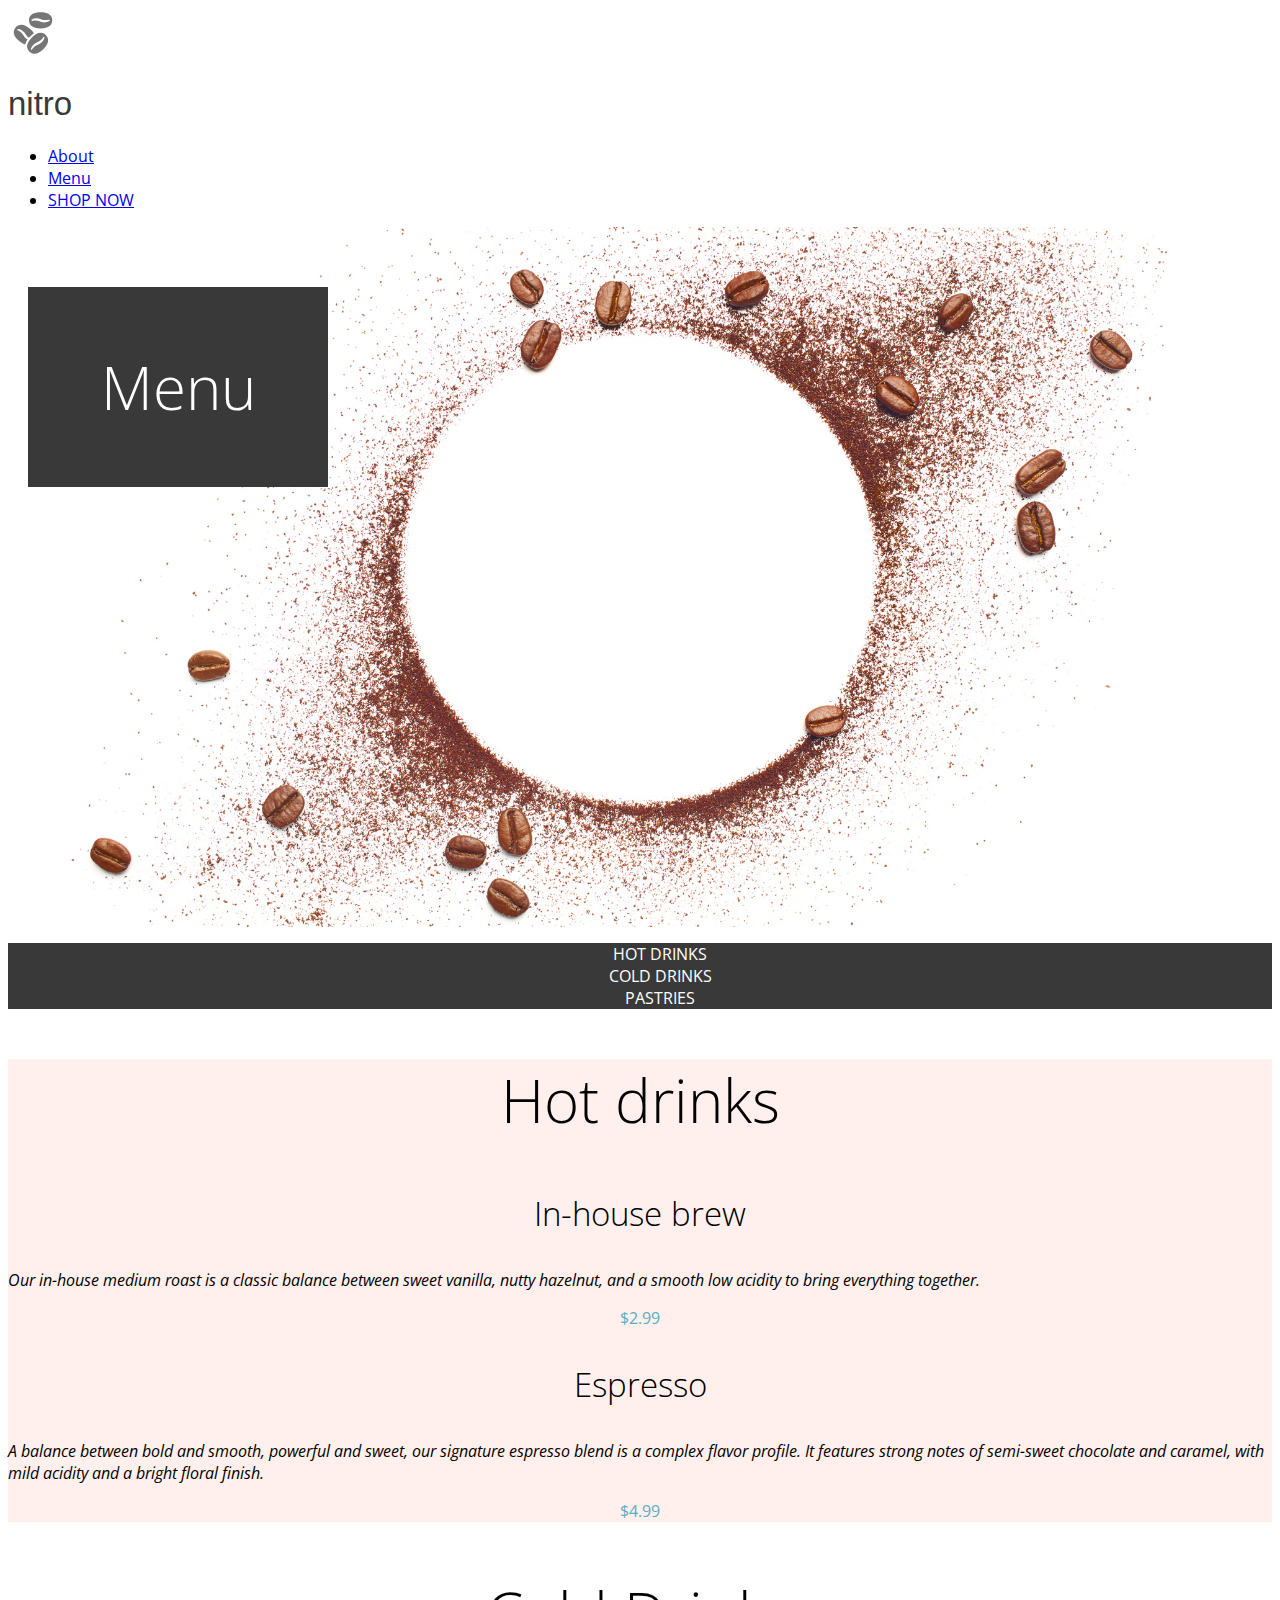
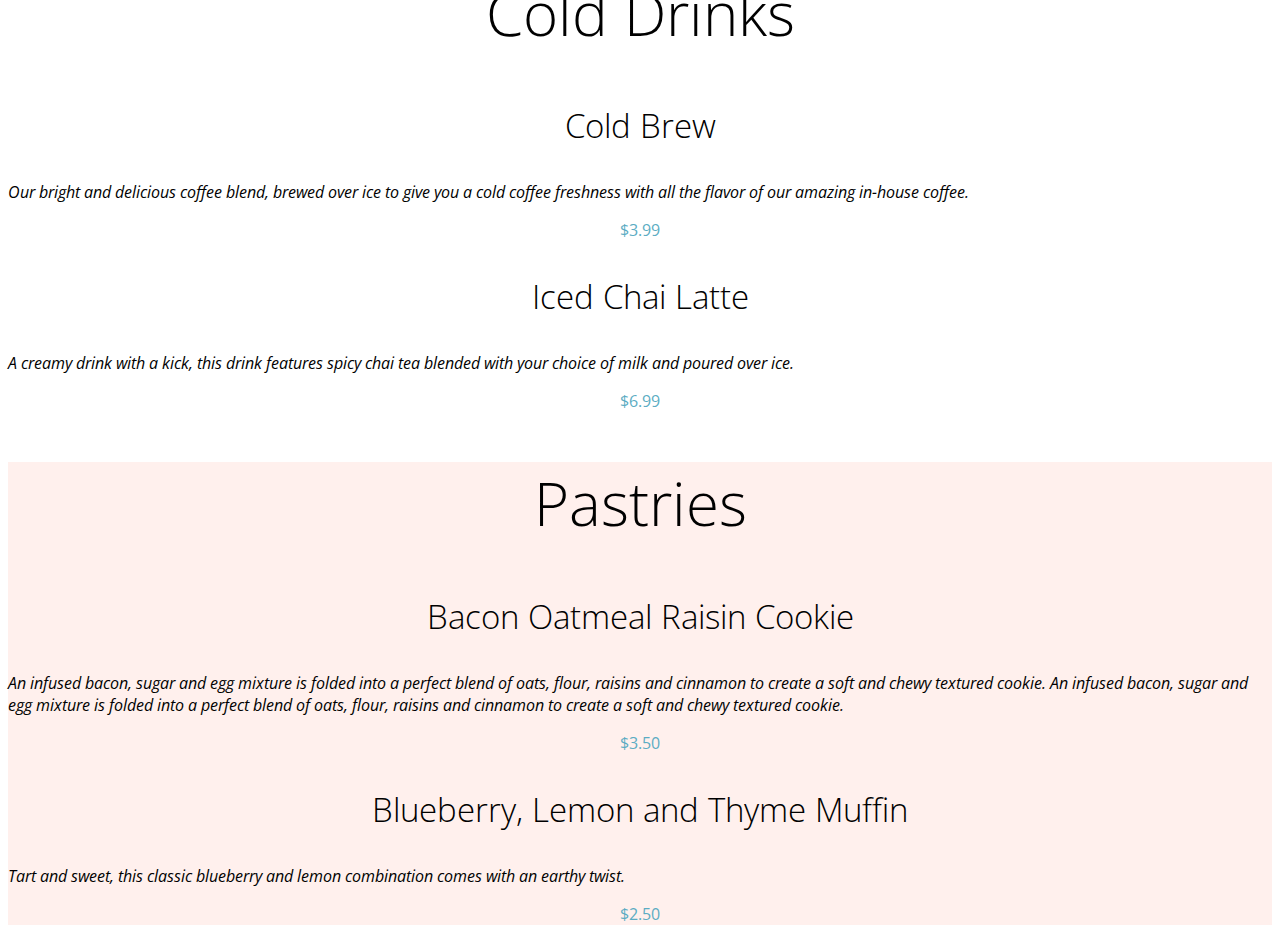
==== pages/menu.html @ ab0d6933 "styling added" ====
<!DOCTYPE html>
<html lang="en">
  <head>
    <meta charset="UTF-8" />
    <meta name="viewport" content="width=device-width, initial-scale=1.0" />
    <link
      href="https://fonts.googleapis.com/css2?family=Open+Sans:ital,wght@0,300;0,400;0,600;0,700;1,400&display=swap"
      rel="stylesheet"
    />
    <link rel="stylesheet" href="/css/menu.css" />
    <link rel="stylesheet" href="/css/global.css" />
    <title>Coffee Shop - Menu</title>
  </head>

  <body>
    <header>
      <img src="../assets/coffee-beans-logo-and-footer.svg" alt="coffee-beans-logo" />
      <h1 id="nitro" href="nitro">nitro</h1>
      <ul>
        <li><a href="#about">About</a></li>
        <li><a id="menu" href="#menu">Menu</a></li>
        <li><a href="#Shop-Now">SHOP NOW</a></li>
      </ul>
      <div class="background-container">
        <h1 id="heading-menu">Menu</h1>
      </div>
      <nav>
        <ul>
          <li><a href="#hot-Drinks">HOT DRINKS</a></li>
          <li><a href="#cold-Drinks">COLD DRINKS</a></li>
          <li><a href="#pastries">PASTRIES</a></li>
        </ul>
      </nav>
    </header>
    <main>
      <article class="hot-Drinks">
        <h2>Hot drinks</h2>
        <h3>In-house brew</h3>
        <p>
          Our in-house medium roast is a classic balance between sweet vanilla, nutty hazelnut, and
          a smooth low acidity to bring everything together.
        </p>
        <p id="price__inHouseBrew">$2.99</p>
        <h3>Espresso</h3>
        <p>
          A balance between bold and smooth, powerful and sweet, our signature espresso blend is a
          complex flavor profile. It features strong notes of semi-sweet chocolate and caramel, with
          mild acidity and a bright floral finish.
        </p>
        <p id="price__espresso">$4.99</p>
      </article>
      <article class="cold-Drinks">
        <h2>Cold Drinks</h2>
        <h3>Cold Brew</h3>
        <p>
          Our bright and delicious coffee blend, brewed over ice to give you a cold coffee freshness
          with all the flavor of our amazing in-house coffee.
        </p>
        <p id="price__coldBrew">$3.99</p>
        <h3>Iced Chai Latte</h3>
        <p>
          A creamy drink with a kick, this drink features spicy chai tea blended with your choice of
          milk and poured over ice.
        </p>
        <p id="price__icedChaiLatte">$6.99</p>
      </article>
      <article class="Pastries">
        <h2>Pastries</h2>
        <h3>Bacon Oatmeal Raisin Cookie</h3>
        <p>
          An infused bacon, sugar and egg mixture is folded into a perfect blend of oats, flour,
          raisins and cinnamon to create a soft and chewy textured cookie. An infused bacon, sugar
          and egg mixture is folded into a perfect blend of oats, flour, raisins and cinnamon to
          create a soft and chewy textured cookie.
        </p>
        <p id="price__Bacon">$3.50</p>
        <h3>Blueberry, Lemon and Thyme Muffin</h3>
        <p>
          Tart and sweet, this classic blueberry and lemon combination comes with an earthy twist.
        </p>
        <p id="price__Blueberry">$2.50</p>
      </article>
    </main>
  </body>
</html>
---- css/menu.css ----
#nitro {
  color: #393939;
  font-family: 'Open Sans Light', sans-serif;
  font-weight: 300;
  font-size: 33px;
}
#heading-menu {
  font-size: 60px;
  font-weight: 300;
  color: #fff;
  background-color: #393939;
  width: 300px;
  height: 200px;
  text-align: center;
  position: absolute;
  top: 20px; /* Adjust this value to move the menu text higher */
  left: 20px;
  display: flex;
  align-items: center;
  justify-content: center;
  z-index: 2;
}

.background-container {
  width: 100%;
  height: 700px;
  background-image: url('../assets/coffee-circle.jpg');
  background-position: center;
  background-size: cover;
  position: relative;
}

nav {
  background-color: #393939;
}
nav ul {
  list-style-type: none; /* Remove default bullet points */
}

nav > ul > li > a {
  color: white;
  list-style-type: none;
  text-decoration: none;
  text-align: center;
}

nav > ul > li {
  text-align: center;
}
.hot-Drinks {
  background-color: #fff0ed;
}
.hot-Drinks > h2 {
  font-size: 60px;
  text-align: center;
  font-weight: 300;
}

.hot-Drinks > h3 {
  text-align: center;
  font-size: 33px;
  font-weight: 300;
}
.hot-Drinks > p {
  font-style: italic;
  justify-content: flex-start;
}
.hot-Drinks #price__inHouseBrew,
#price__espresso {
  color: #5bacc3;
  text-align: center;
  font-style: normal;
}
.cold-Drinks {
  background-color: #fff;
}
.cold-Drinks > h2 {
  font-size: 60px;
  text-align: center;
  font-weight: 300;
}
.cold-Drinks > h3 {
  text-align: center;
  font-size: 33px;
  font-weight: 300;
}
.cold-Drinks > p {
  font-style: italic;
  justify-content: flex-start;
}
.cold-Drinks #price__coldBrew,
#price__icedChaiLatte {
  color: #5bacc3;
  text-align: center;
  font-style: normal;
}
.Pastries {
  background-color: #fff0ed;
}
.Pastries > h2 {
  font-size: 60px;
  text-align: center;
  font-weight: 300;
}
.Pastries > h3 {
  text-align: center;
  font-size: 33px;
  font-weight: 300;
}
.Pastries > p {
  font-style: italic;
  justify-content: flex-start;
}
.Pastries #price__Bacon,
#price__Blueberry {
  color: #5bacc3;
  text-align: center;
  font-style: normal;
}
---- css/global.css ----
body {
  font-family: 'Open Sans';
  font-weight: 400;
}
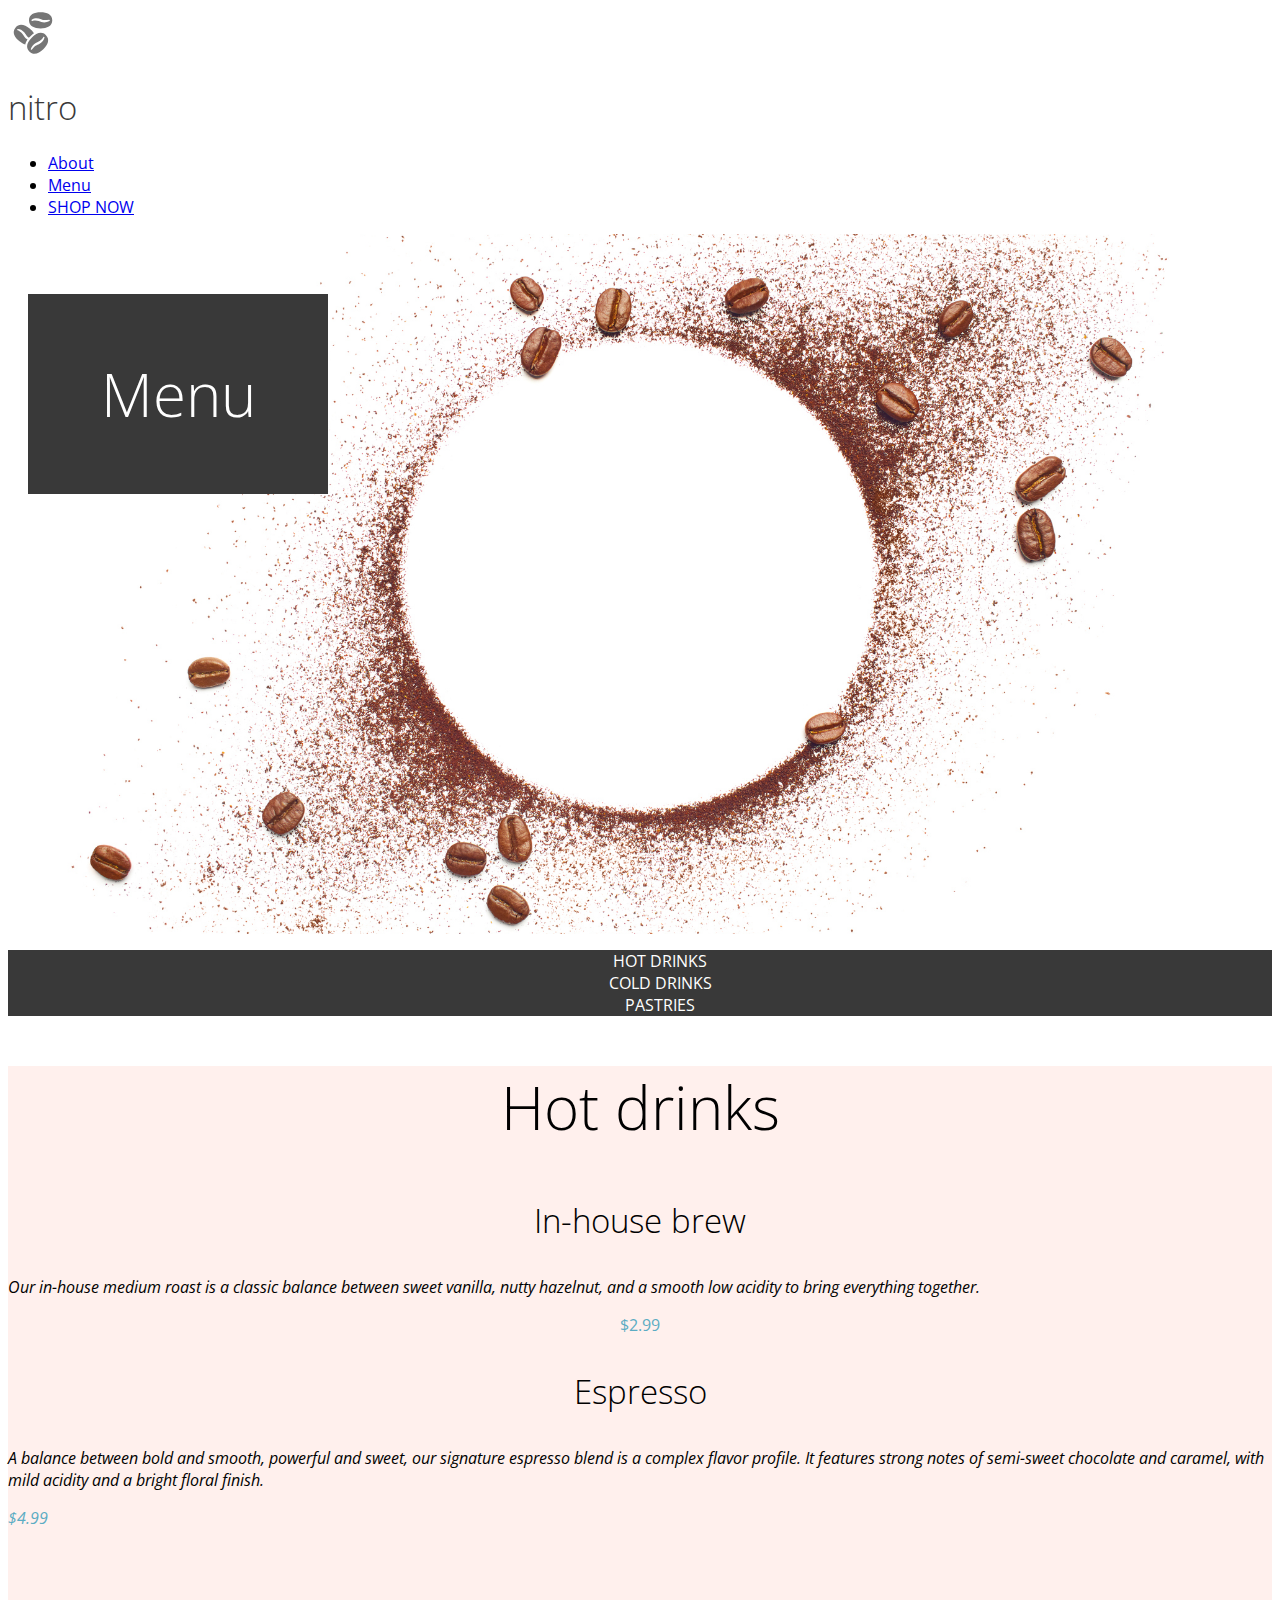
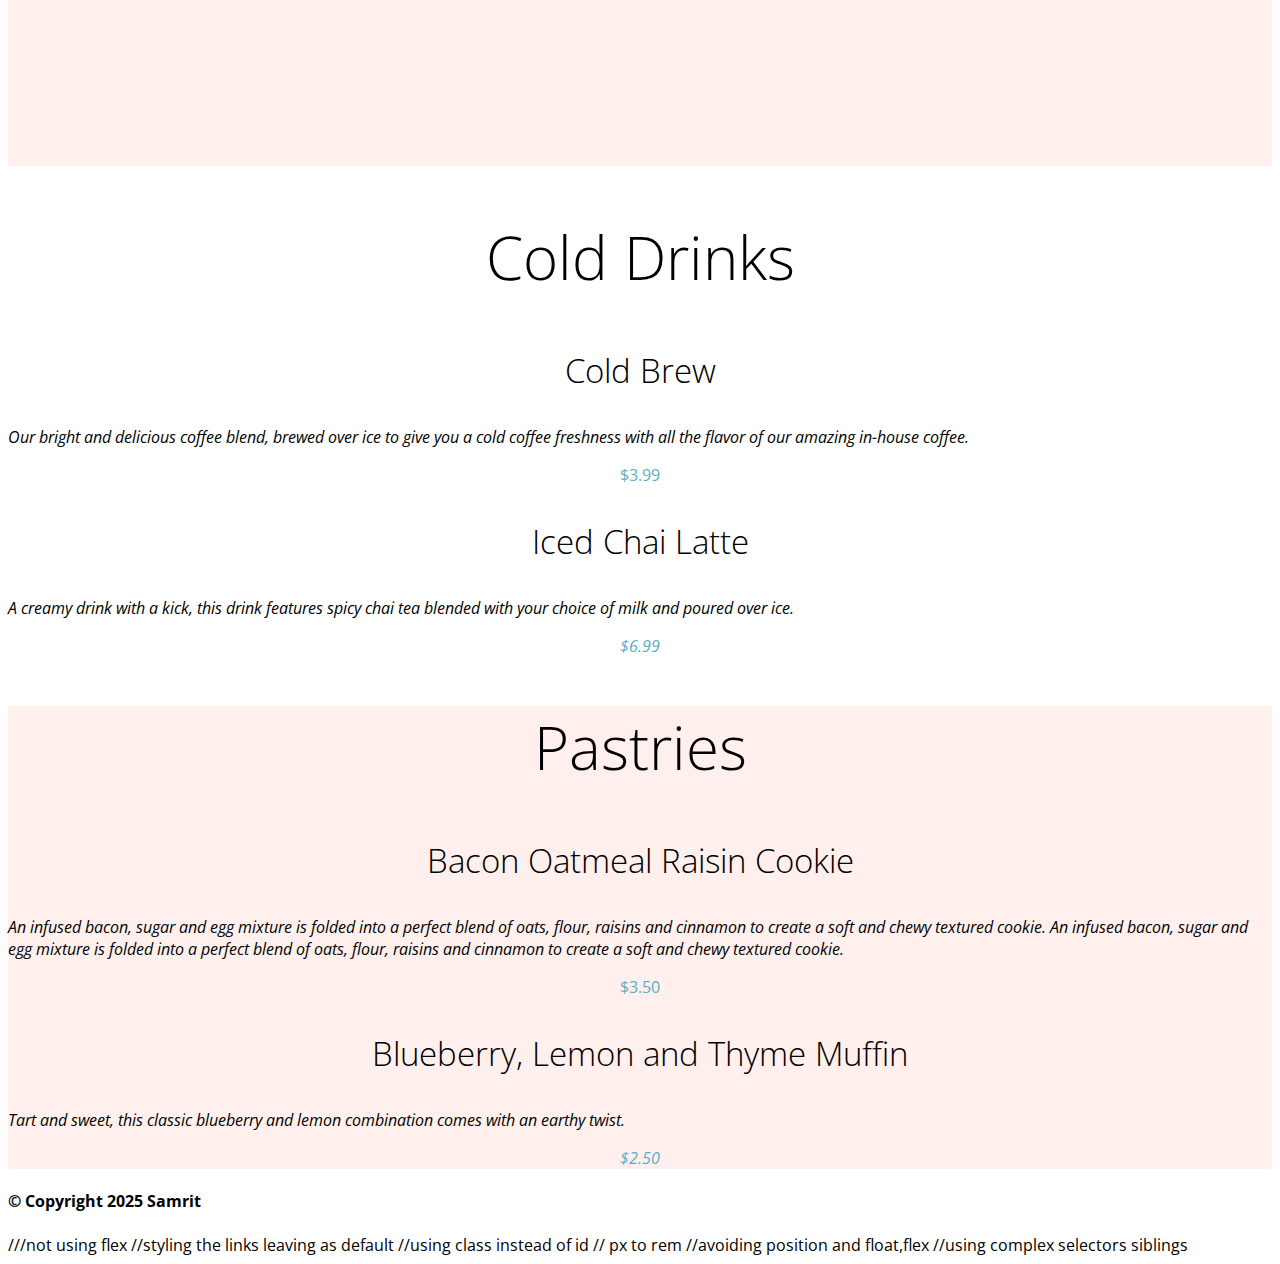
==== commit 51fc82b2: "removed id to class" ====
--- a/pages/menu.html
+++ b/pages/menu.html
@@ -15,14 +15,14 @@
   <body>
     <header>
       <img src="../assets/coffee-beans-logo-and-footer.svg" alt="coffee-beans-logo" />
-      <h1 id="nitro" href="nitro">nitro</h1>
+      <h1 class="nitro" href="nitro">nitro</h1>
       <ul>
         <li><a href="#about">About</a></li>
-        <li><a id="menu" href="#menu">Menu</a></li>
+        <li><a class="menu" href="#menu">Menu</a></li>
         <li><a href="#Shop-Now">SHOP NOW</a></li>
       </ul>
       <div class="background-container">
-        <h1 id="heading-menu">Menu</h1>
+        <h1 class="heading-menu">Menu</h1>
       </div>
       <nav>
         <ul>
@@ -33,38 +33,38 @@
       </nav>
     </header>
     <main>
-      <article class="hot-Drinks">
+      <section class="hot-Drinks">
         <h2>Hot drinks</h2>
         <h3>In-house brew</h3>
         <p>
           Our in-house medium roast is a classic balance between sweet vanilla, nutty hazelnut, and
           a smooth low acidity to bring everything together.
         </p>
-        <p id="price__inHouseBrew">$2.99</p>
+        <p class="price__inHouseBrew">$2.99</p>
         <h3>Espresso</h3>
         <p>
           A balance between bold and smooth, powerful and sweet, our signature espresso blend is a
           complex flavor profile. It features strong notes of semi-sweet chocolate and caramel, with
           mild acidity and a bright floral finish.
         </p>
-        <p id="price__espresso">$4.99</p>
-      </article>
-      <article class="cold-Drinks">
+        <p class="price__espresso">$4.99</p>
+      </section>
+      <section class="cold-Drinks">
         <h2>Cold Drinks</h2>
         <h3>Cold Brew</h3>
         <p>
           Our bright and delicious coffee blend, brewed over ice to give you a cold coffee freshness
           with all the flavor of our amazing in-house coffee.
         </p>
-        <p id="price__coldBrew">$3.99</p>
+        <p class="price__coldBrew">$3.99</p>
         <h3>Iced Chai Latte</h3>
         <p>
           A creamy drink with a kick, this drink features spicy chai tea blended with your choice of
           milk and poured over ice.
         </p>
-        <p id="price__icedChaiLatte">$6.99</p>
-      </article>
-      <article class="Pastries">
+        <p class="price__icedChaiLatte">$6.99</p>
+      </section>
+      <section class="Pastries">
         <h2>Pastries</h2>
         <h3>Bacon Oatmeal Raisin Cookie</h3>
         <p>
@@ -73,13 +73,18 @@
           and egg mixture is folded into a perfect blend of oats, flour, raisins and cinnamon to
           create a soft and chewy textured cookie.
         </p>
-        <p id="price__Bacon">$3.50</p>
+        <p class="price__Bacon">$3.50</p>
         <h3>Blueberry, Lemon and Thyme Muffin</h3>
         <p>
           Tart and sweet, this classic blueberry and lemon combination comes with an earthy twist.
         </p>
-        <p id="price__Blueberry">$2.50</p>
-      </article>
+        <p class="price__Blueberry">$2.50</p>
+      </section>
     </main>
+    <footer>
+      <h4>&copy; Copyright 2025 Samrit</h4>
+    </footer>
   </body>
 </html>
+///not using flex //styling the links leaving as default //using class instead of id // px to rem
+//avoiding position and float,flex //using complex selectors siblings
--- a/css/menu.css
+++ b/css/menu.css
@@ -1,10 +1,9 @@
-#nitro {
+.nitro {
   color: #393939;
-  font-family: 'Open Sans Light', sans-serif;
   font-weight: 300;
   font-size: 33px;
 }
-#heading-menu {
+.heading-menu {
   font-size: 60px;
   font-weight: 300;
   color: #fff;
@@ -13,7 +12,7 @@
   height: 200px;
   text-align: center;
   position: absolute;
-  top: 20px; /* Adjust this value to move the menu text higher */
+  top: 20px;
   left: 20px;
   display: flex;
   align-items: center;
@@ -34,7 +33,7 @@
   background-color: #393939;
 }
 nav ul {
-  list-style-type: none; /* Remove default bullet points */
+  list-style-type: none;
 }
 
 nav > ul > li > a {
@@ -49,6 +48,8 @@
 }
 .hot-Drinks {
   background-color: #fff0ed;
+  width: 100%;
+  height: 700px;
 }
 .hot-Drinks > h2 {
   font-size: 60px;
@@ -63,10 +64,10 @@
 }
 .hot-Drinks > p {
   font-style: italic;
-  justify-content: flex-start;
+  text-align: left;
 }
-.hot-Drinks #price__inHouseBrew,
-#price__espresso {
+.hot-Drinks .price__inHouseBrew,
+.price__espresso {
   color: #5bacc3;
   text-align: center;
   font-style: normal;
@@ -88,8 +89,8 @@
   font-style: italic;
   justify-content: flex-start;
 }
-.cold-Drinks #price__coldBrew,
-#price__icedChaiLatte {
+.cold-Drinks .price__coldBrew,
+.price__icedChaiLatte {
   color: #5bacc3;
   text-align: center;
   font-style: normal;
@@ -111,8 +112,8 @@
   font-style: italic;
   justify-content: flex-start;
 }
-.Pastries #price__Bacon,
-#price__Blueberry {
+.Pastries .price__Bacon,
+.price__Blueberry {
   color: #5bacc3;
   text-align: center;
   font-style: normal;
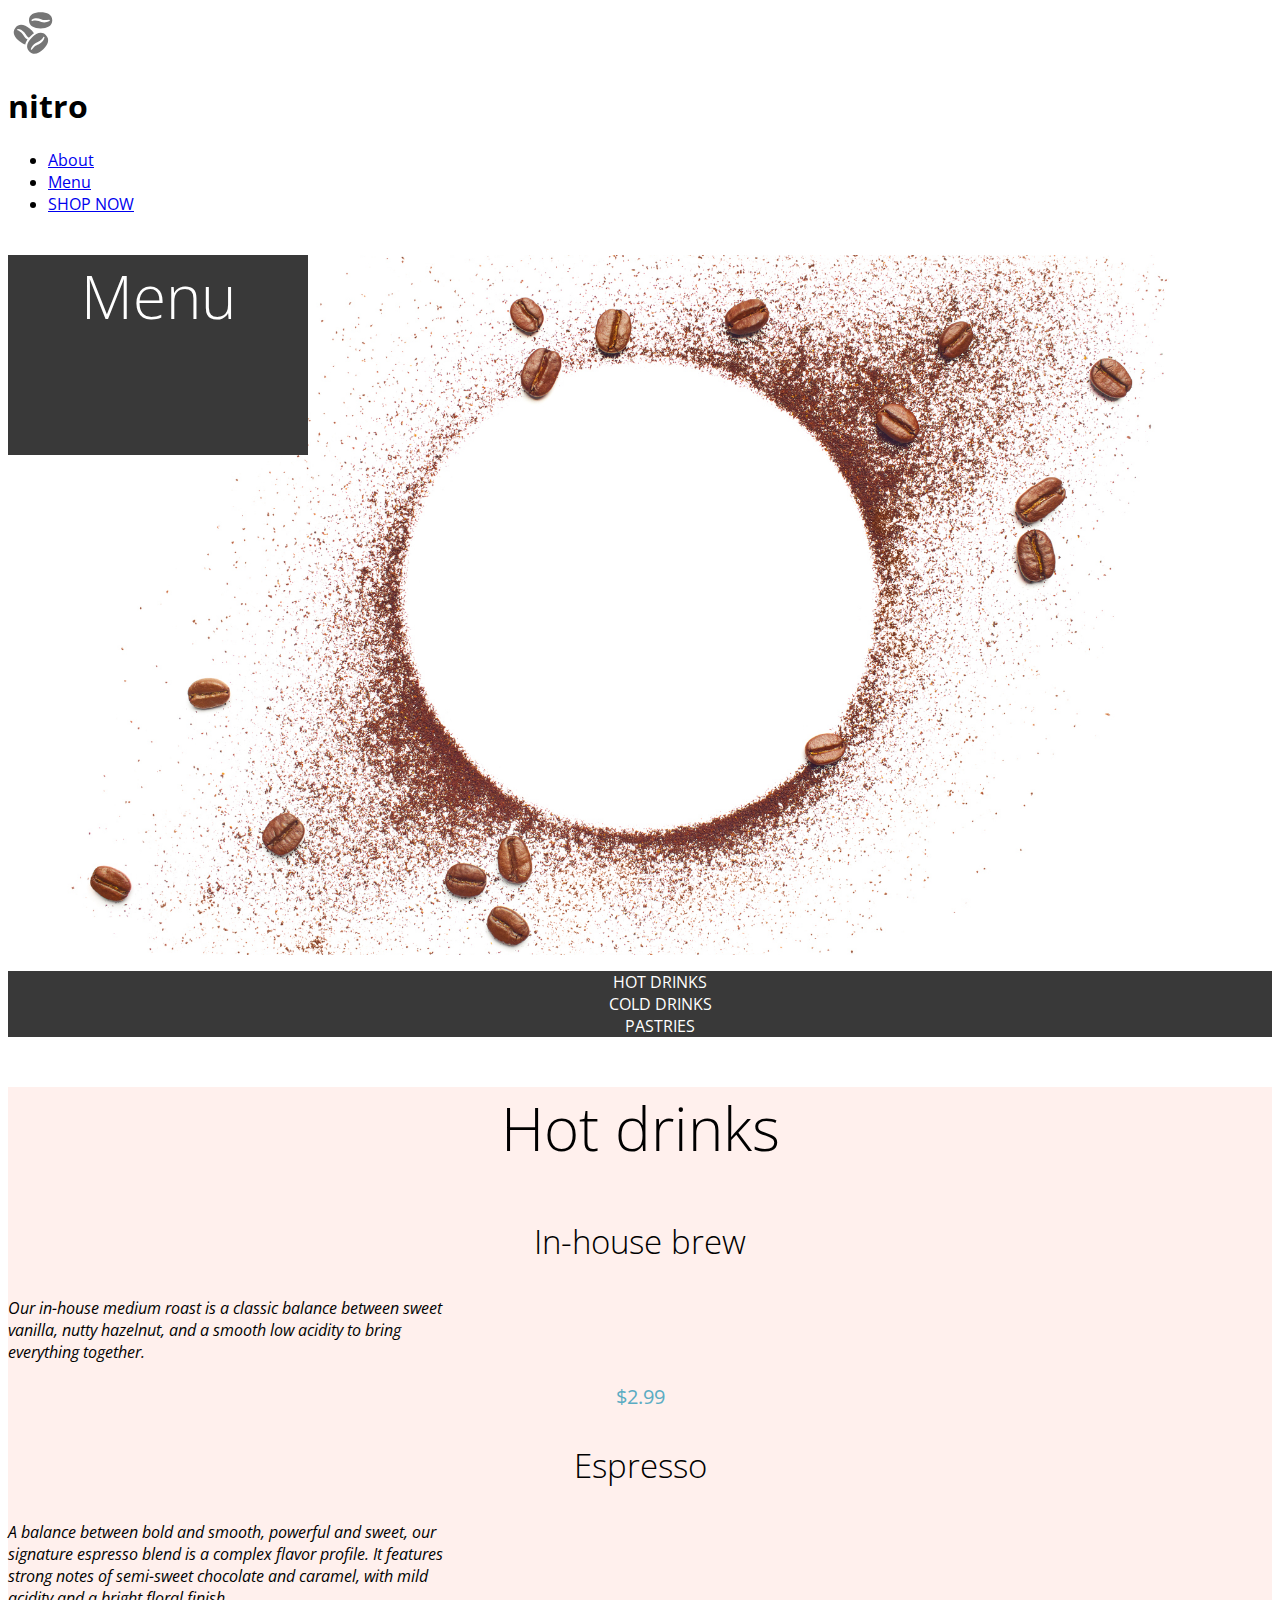
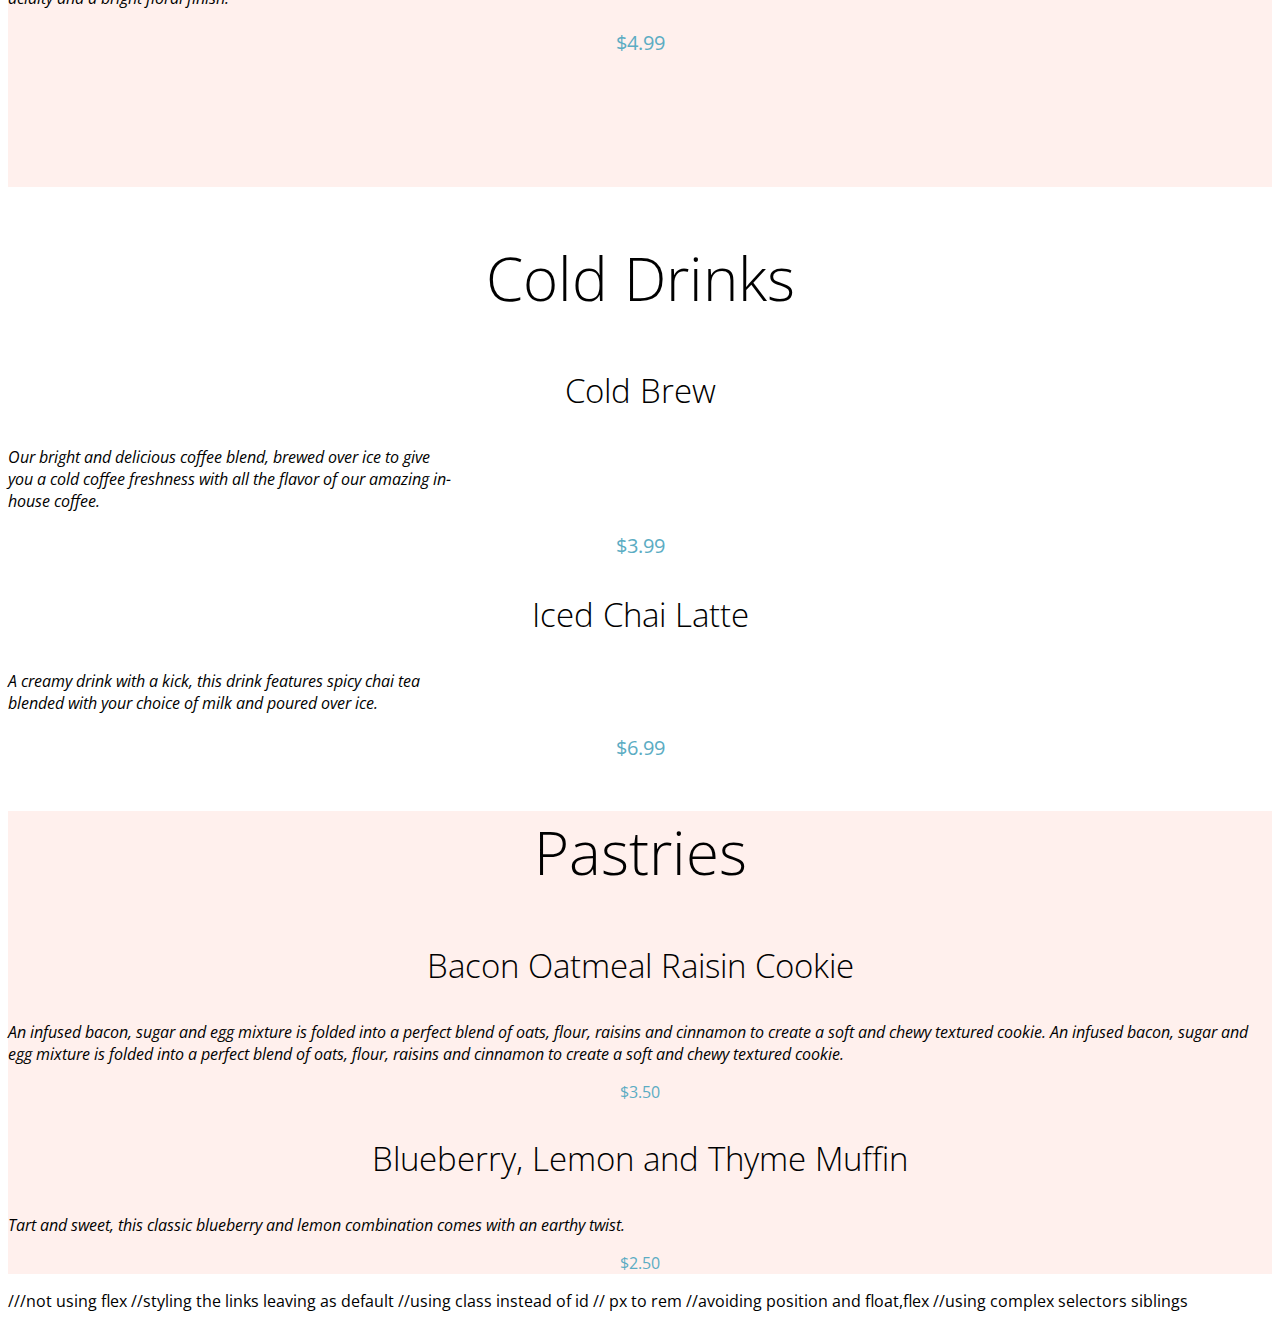
==== commit 9c43a355: "added bem and changed styling in links and converted id to class changex px to rem" ====
--- a/pages/menu.html
+++ b/pages/menu.html
@@ -13,16 +13,20 @@
   </head>
 
   <body>
-    <header>
-      <img src="../assets/coffee-beans-logo-and-footer.svg" alt="coffee-beans-logo" />
-      <h1 class="nitro" href="nitro">nitro</h1>
-      <ul>
+    <header class="header">
+      <img
+        class="header__logo"
+        src="../assets/coffee-beans-logo-and-footer.svg"
+        alt="coffee-beans-logo"
+      />
+      <h1 class="header__title" href="nitro">nitro</h1>
+      <ul class="header__nav">
         <li><a href="#about">About</a></li>
-        <li><a class="menu" href="#menu">Menu</a></li>
+        <li><a class="heading headoing__menu" href="#menu">Menu</a></li>
         <li><a href="#Shop-Now">SHOP NOW</a></li>
       </ul>
-      <div class="background-container">
-        <h1 class="heading-menu">Menu</h1>
+      <div class="background">
+        <h1 class="background__heading">Menu</h1>
       </div>
       <nav>
         <ul>
@@ -32,39 +36,39 @@
         </ul>
       </nav>
     </header>
-    <main>
-      <section class="hot-Drinks">
-        <h2>Hot drinks</h2>
-        <h3>In-house brew</h3>
-        <p>
+    <main class="menu">
+      <section class="menu menu--hot">
+        <h2 class="menu__heading">Hot drinks</h2>
+        <h3 class="menu__subheading">In-house brew</h3>
+        <p class="menu__description">
           Our in-house medium roast is a classic balance between sweet vanilla, nutty hazelnut, and
           a smooth low acidity to bring everything together.
         </p>
-        <p class="price__inHouseBrew">$2.99</p>
-        <h3>Espresso</h3>
-        <p>
+        <p class="menu__price menu__price--inhouse-brew">$2.99</p>
+        <h3 class="menu__subheading">Espresso</h3>
+        <p class="menu__description">
           A balance between bold and smooth, powerful and sweet, our signature espresso blend is a
           complex flavor profile. It features strong notes of semi-sweet chocolate and caramel, with
           mild acidity and a bright floral finish.
         </p>
-        <p class="price__espresso">$4.99</p>
+        <p class="menu__price menu__price--espresso">$4.99</p>
       </section>
-      <section class="cold-Drinks">
-        <h2>Cold Drinks</h2>
-        <h3>Cold Brew</h3>
-        <p>
+      <section class="menu menu--cold">
+        <h2 class="menu__heading">Cold Drinks</h2>
+        <h3 class="menu__subheading">Cold Brew</h3>
+        <p class="menu__description">
           Our bright and delicious coffee blend, brewed over ice to give you a cold coffee freshness
           with all the flavor of our amazing in-house coffee.
         </p>
-        <p class="price__coldBrew">$3.99</p>
-        <h3>Iced Chai Latte</h3>
-        <p>
+        <p class="menu__price menu__price--iced-coldbrew">$3.99</p>
+        <h3 class="menu__subheading">Iced Chai Latte</h3>
+        <p class="menu__description">
           A creamy drink with a kick, this drink features spicy chai tea blended with your choice of
           milk and poured over ice.
         </p>
-        <p class="price__icedChaiLatte">$6.99</p>
+        <p class="menu__price menu__price--icedchai-latte">$6.99</p>
       </section>
-      <section class="Pastries">
+      <article class="Pastries">
         <h2>Pastries</h2>
         <h3>Bacon Oatmeal Raisin Cookie</h3>
         <p>
@@ -73,17 +77,14 @@
           and egg mixture is folded into a perfect blend of oats, flour, raisins and cinnamon to
           create a soft and chewy textured cookie.
         </p>
-        <p class="price__Bacon">$3.50</p>
+        <p id="price__Bacon">$3.50</p>
         <h3>Blueberry, Lemon and Thyme Muffin</h3>
         <p>
           Tart and sweet, this classic blueberry and lemon combination comes with an earthy twist.
         </p>
-        <p class="price__Blueberry">$2.50</p>
-      </section>
+        <p id="price__Blueberry">$2.50</p>
+      </article>
     </main>
-    <footer>
-      <h4>&copy; Copyright 2025 Samrit</h4>
-    </footer>
   </body>
 </html>
 ///not using flex //styling the links leaving as default //using class instead of id // px to rem
--- a/css/menu.css
+++ b/css/menu.css
@@ -1,9 +1,9 @@
-.nitro {
+.heading__nitro {
   color: #393939;
   font-weight: 300;
-  font-size: 33px;
+  font-size: 2.07rem;
 }
-.heading-menu {
+.background__heading {
   font-size: 60px;
   font-weight: 300;
   color: #fff;
@@ -11,22 +11,17 @@
   width: 300px;
   height: 200px;
   text-align: center;
-  position: absolute;
   top: 20px;
   left: 20px;
-  display: flex;
-  align-items: center;
-  justify-content: center;
-  z-index: 2;
 }
 
-.background-container {
+.background {
   width: 100%;
   height: 700px;
   background-image: url('../assets/coffee-circle.jpg');
   background-position: center;
   background-size: cover;
-  position: relative;
+  display: block;
 }
 
 nav {
@@ -46,55 +41,38 @@
 nav > ul > li {
   text-align: center;
 }
-.hot-Drinks {
+.menu--hot {
   background-color: #fff0ed;
   width: 100%;
   height: 700px;
 }
-.hot-Drinks > h2 {
+.menu__heading {
   font-size: 60px;
   text-align: center;
   font-weight: 300;
 }
 
-.hot-Drinks > h3 {
+.menu__subheading {
   text-align: center;
   font-size: 33px;
   font-weight: 300;
 }
-.hot-Drinks > p {
+.menu__description {
   font-style: italic;
   text-align: left;
+  width: 12.5rem;
+  display: block;
+  width: 450px;
 }
-.hot-Drinks .price__inHouseBrew,
-.price__espresso {
+.menu__price {
   color: #5bacc3;
   text-align: center;
-  font-style: normal;
+  font-size: 1.25rem;
 }
-.cold-Drinks {
+.menu--cold {
   background-color: #fff;
 }
-.cold-Drinks > h2 {
-  font-size: 60px;
-  text-align: center;
-  font-weight: 300;
-}
-.cold-Drinks > h3 {
-  text-align: center;
-  font-size: 33px;
-  font-weight: 300;
-}
-.cold-Drinks > p {
-  font-style: italic;
-  justify-content: flex-start;
-}
-.cold-Drinks .price__coldBrew,
-.price__icedChaiLatte {
-  color: #5bacc3;
-  text-align: center;
-  font-style: normal;
-}
+
 .Pastries {
   background-color: #fff0ed;
 }
@@ -112,8 +90,8 @@
   font-style: italic;
   justify-content: flex-start;
 }
-.Pastries .price__Bacon,
-.price__Blueberry {
+.Pastries #price__Bacon,
+#price__Blueberry {
   color: #5bacc3;
   text-align: center;
   font-style: normal;
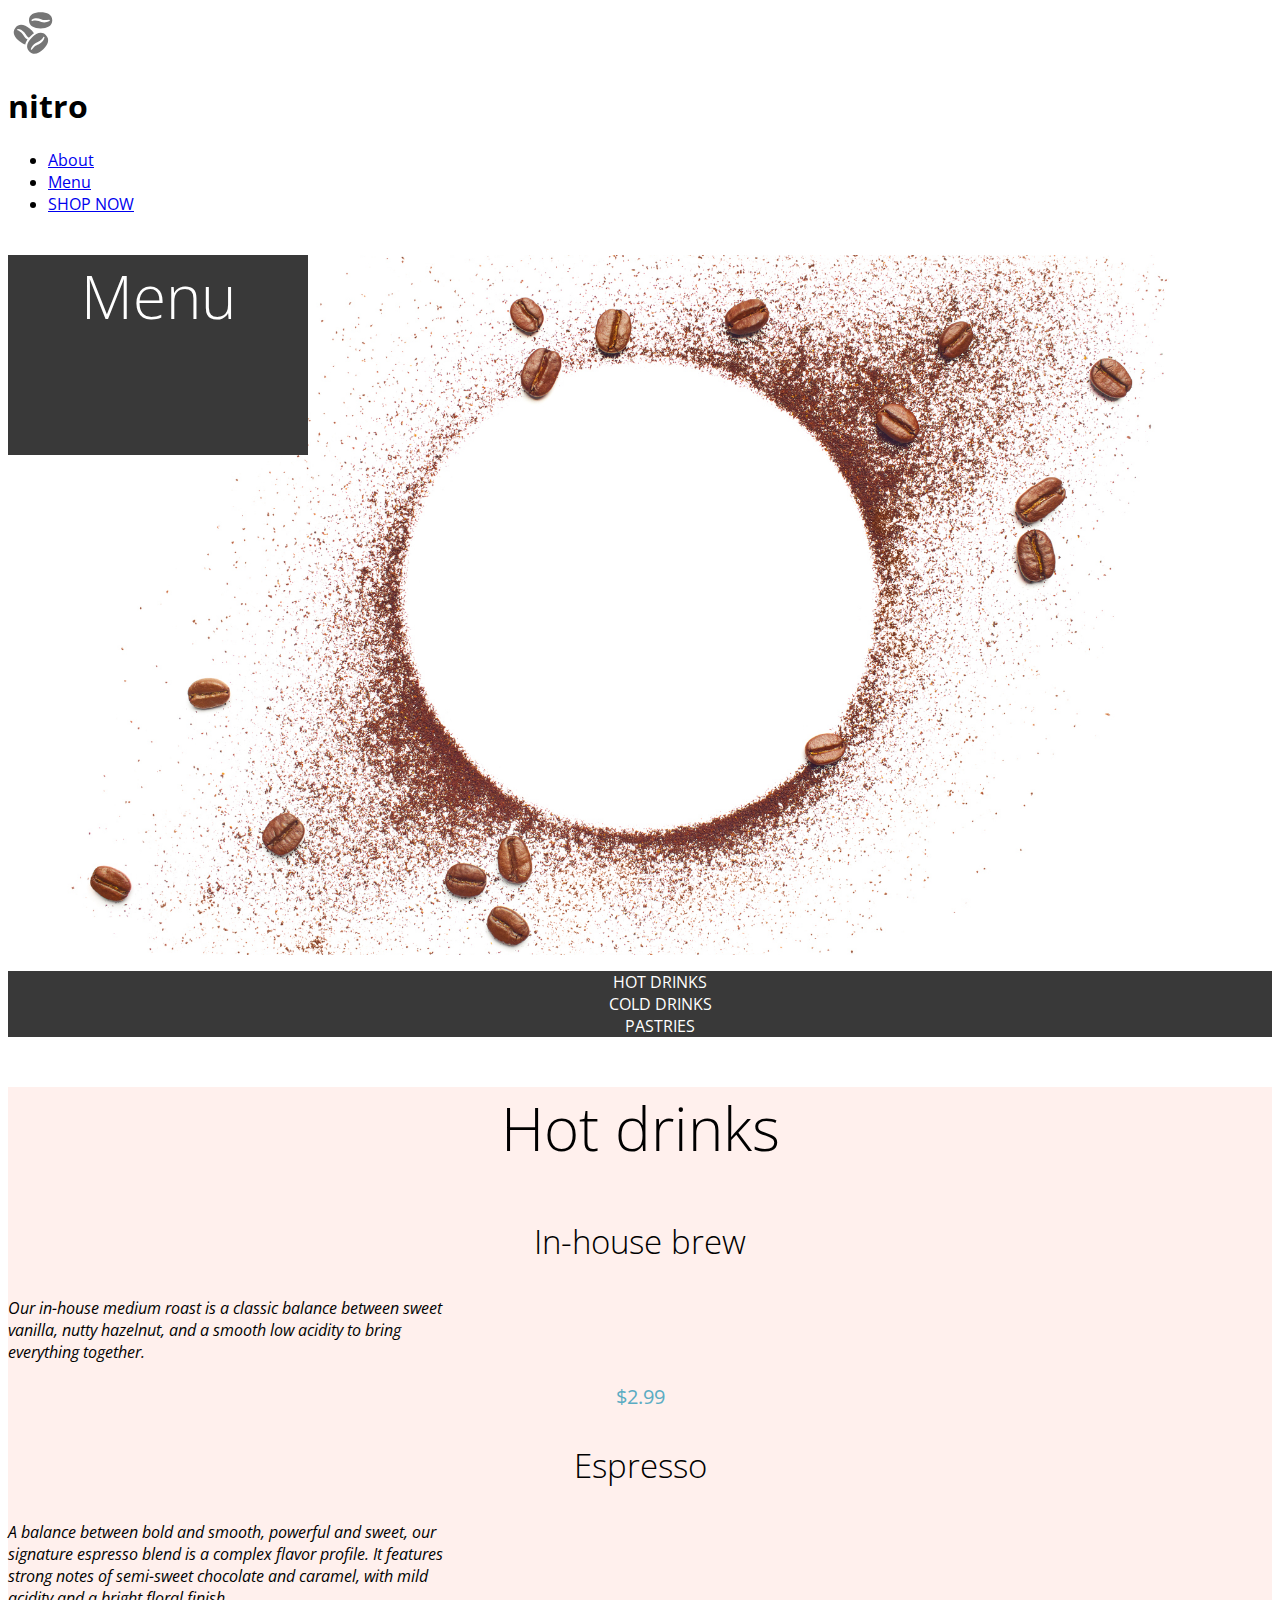
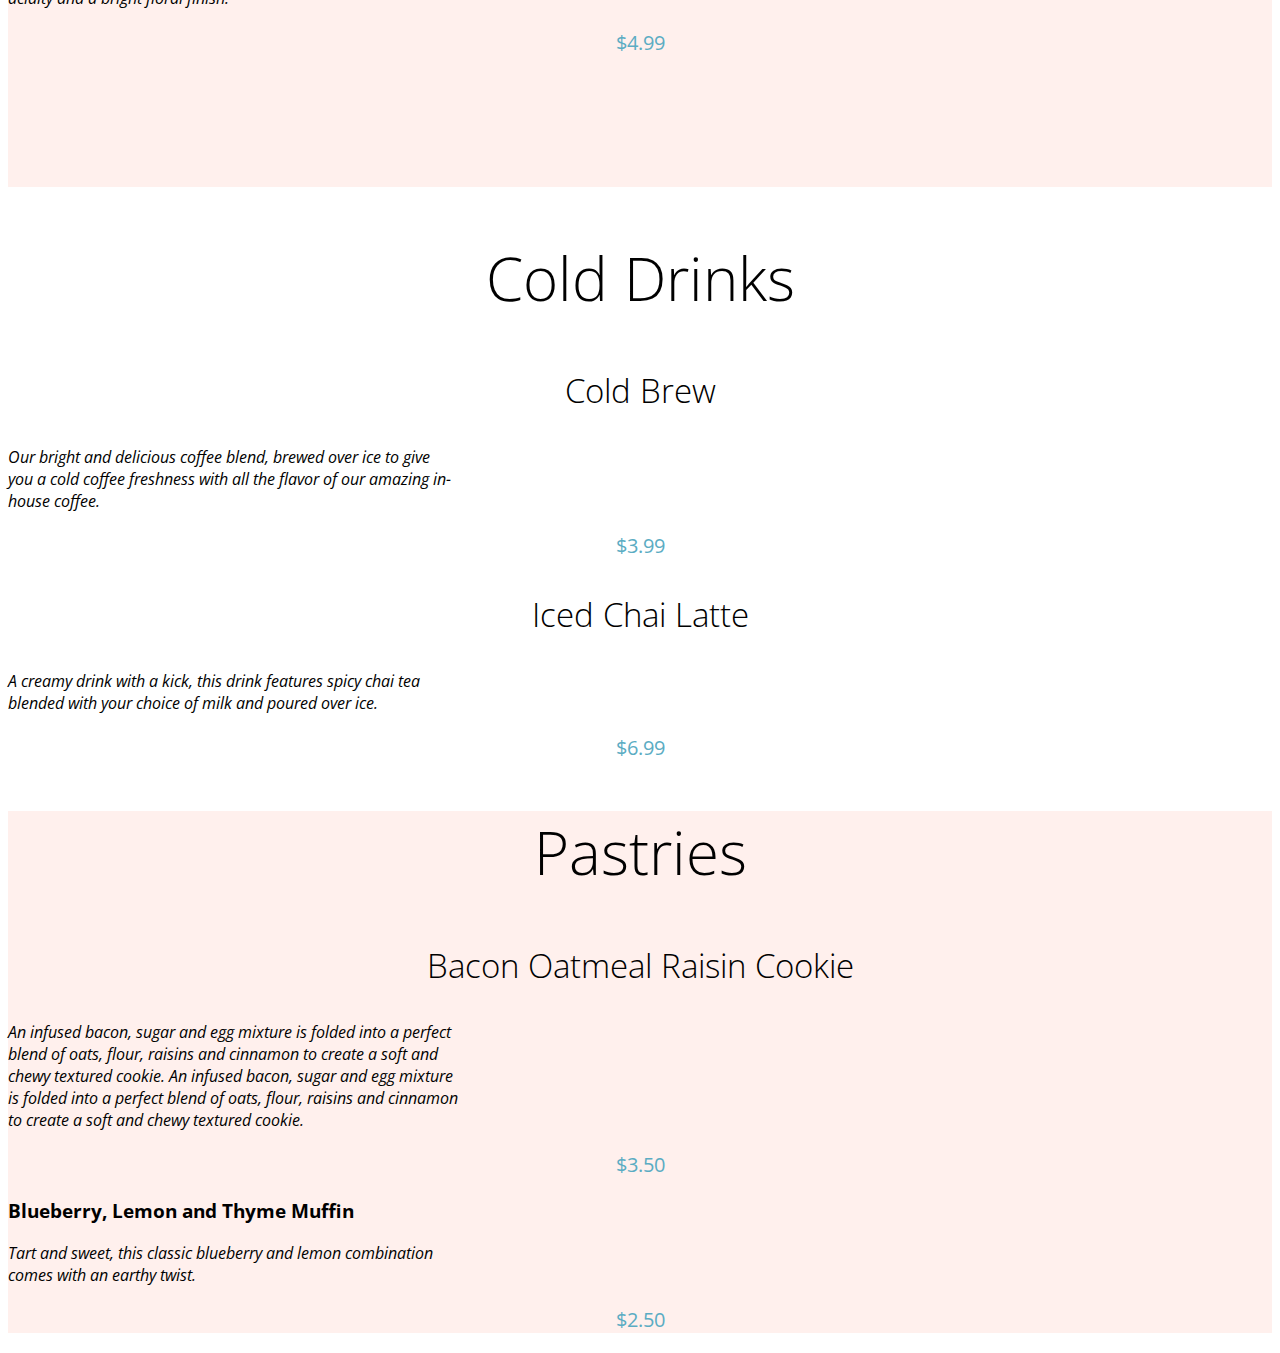
==== commit d8690c51: "added final changes" ====
--- a/pages/menu.html
+++ b/pages/menu.html
@@ -68,24 +68,23 @@
         </p>
         <p class="menu__price menu__price--icedchai-latte">$6.99</p>
       </section>
-      <article class="Pastries">
-        <h2>Pastries</h2>
-        <h3>Bacon Oatmeal Raisin Cookie</h3>
-        <p>
+      <section class="menu menu--pastries">
+        <h2 class="menu__heading">Pastries</h2>
+        <h3 class="menu__subheading">Bacon Oatmeal Raisin Cookie</h3>
+        <p class="menu__description">
           An infused bacon, sugar and egg mixture is folded into a perfect blend of oats, flour,
           raisins and cinnamon to create a soft and chewy textured cookie. An infused bacon, sugar
           and egg mixture is folded into a perfect blend of oats, flour, raisins and cinnamon to
           create a soft and chewy textured cookie.
         </p>
-        <p id="price__Bacon">$3.50</p>
+        <p class="menu__price menu__price--pastries">$3.50</p>
         <h3>Blueberry, Lemon and Thyme Muffin</h3>
-        <p>
+        <p class="menu__description">
           Tart and sweet, this classic blueberry and lemon combination comes with an earthy twist.
         </p>
-        <p id="price__Blueberry">$2.50</p>
-      </article>
+        <p class="menu__price menu__price--blueberry">$2.50</p>
+      </section>
     </main>
   </body>
 </html>
-///not using flex //styling the links leaving as default //using class instead of id // px to rem
-//avoiding position and float,flex //using complex selectors siblings
+
--- a/css/menu.css
+++ b/css/menu.css
@@ -73,26 +73,6 @@
   background-color: #fff;
 }
 
-.Pastries {
+.menu--pastries {
   background-color: #fff0ed;
 }
-.Pastries > h2 {
-  font-size: 60px;
-  text-align: center;
-  font-weight: 300;
-}
-.Pastries > h3 {
-  text-align: center;
-  font-size: 33px;
-  font-weight: 300;
-}
-.Pastries > p {
-  font-style: italic;
-  justify-content: flex-start;
-}
-.Pastries #price__Bacon,
-#price__Blueberry {
-  color: #5bacc3;
-  text-align: center;
-  font-style: normal;
-}
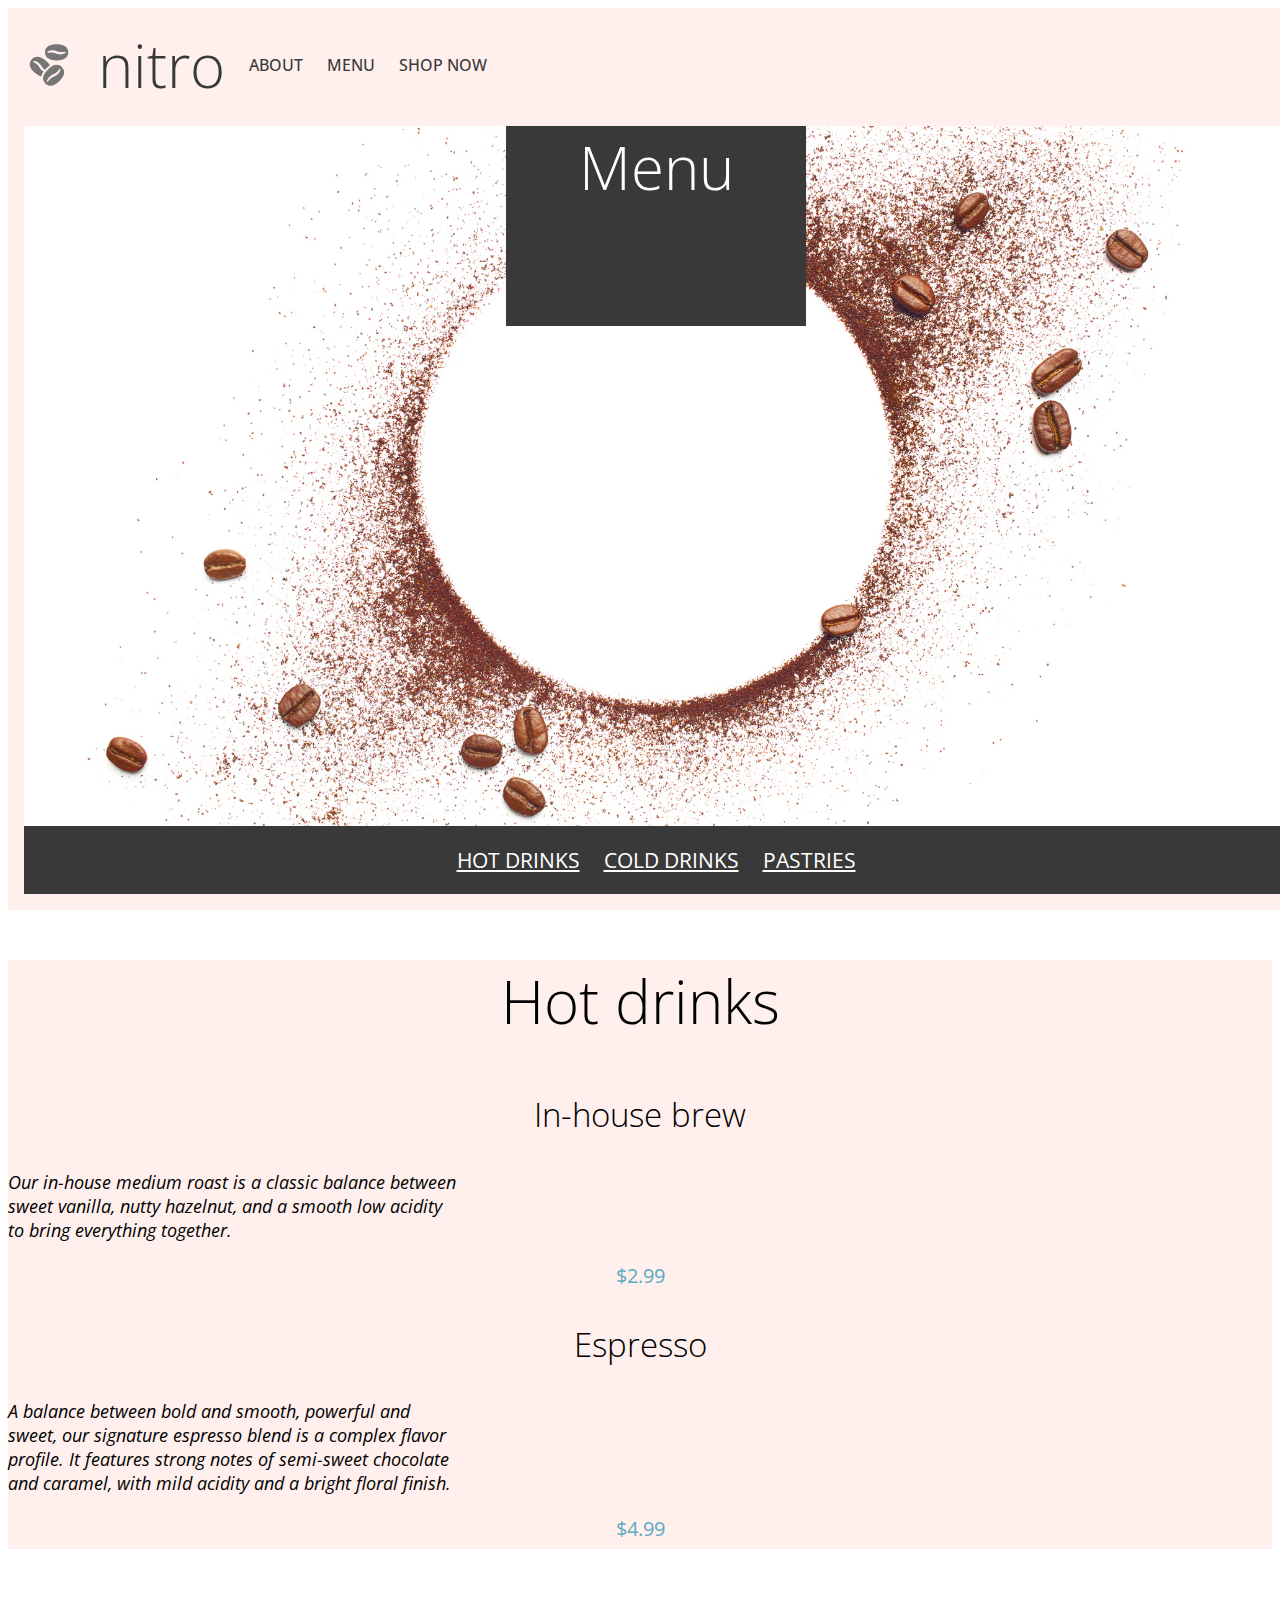
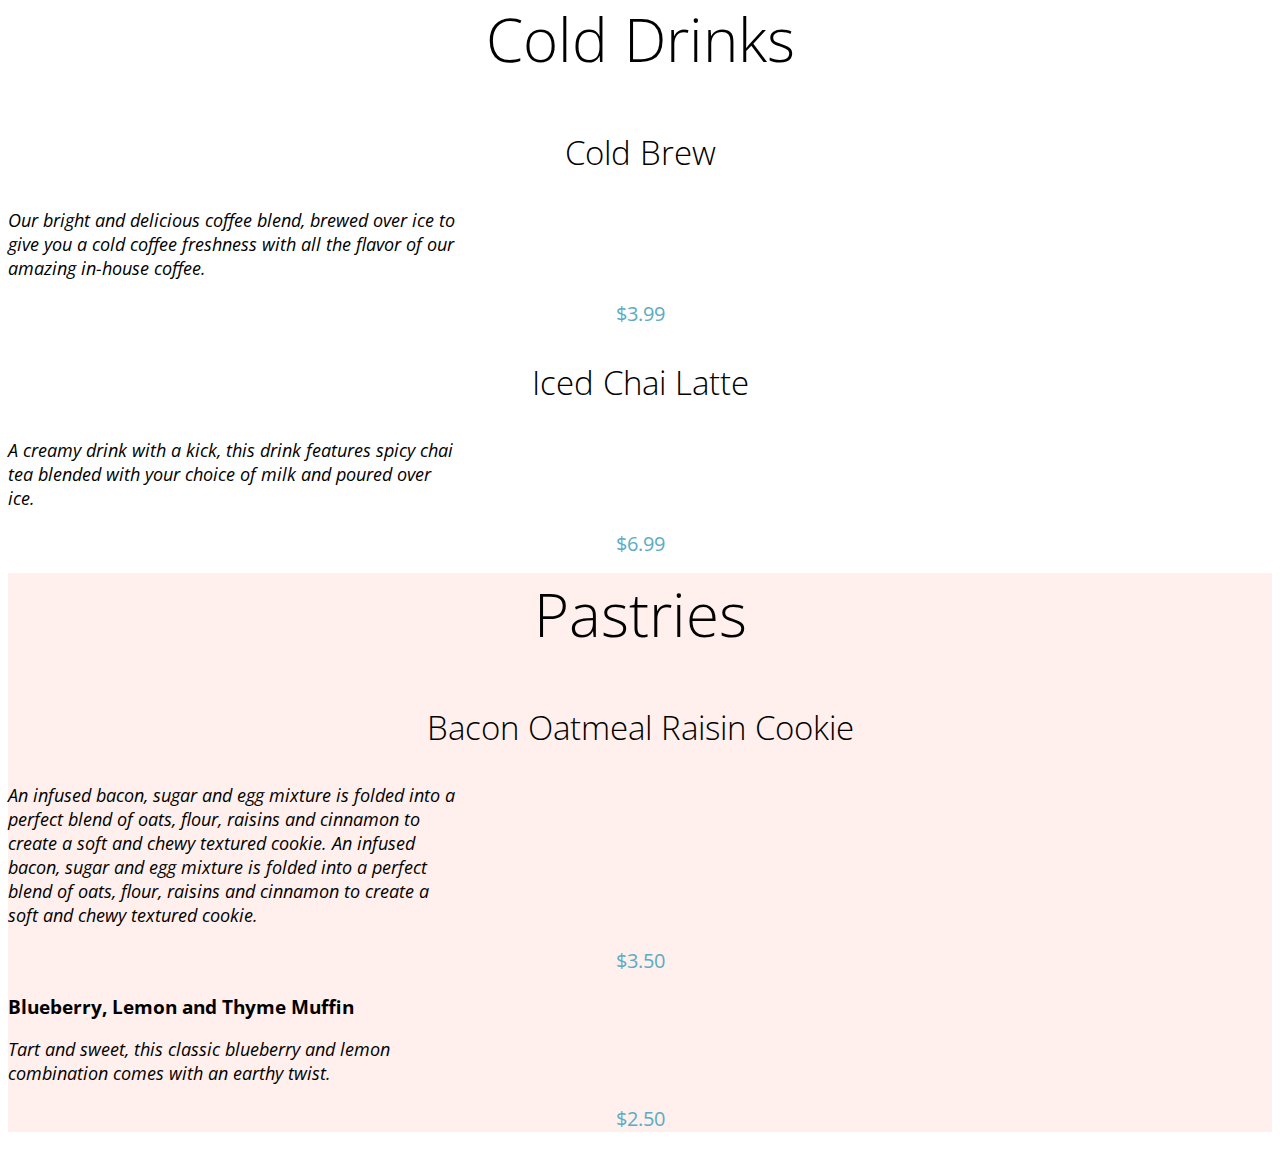
==== commit 986067ca: "styling fixes" ====
--- a/pages/menu.html
+++ b/pages/menu.html
@@ -20,20 +20,21 @@
         alt="coffee-beans-logo"
       />
       <h1 class="header__title" href="nitro">nitro</h1>
-      <ul class="header__nav">
-        <li><a href="#about">About</a></li>
-        <li><a class="heading headoing__menu" href="#menu">Menu</a></li>
-        <li><a href="#Shop-Now">SHOP NOW</a></li>
-      </ul>
+      <nav class="nav-lists">
+        <div class="nav_list__links">
+          <li><a class="nav-list__link " href="#about">ABOUT</a></li>
+          <li><a class="nav-list__link heading__menu" href="#menu">MENU</a></li>
+          <li><a class="nav-list__link"href=#Shop-Now">SHOP NOW</a></li>
+        </div>
+      </nav>
       <div class="background">
         <h1 class="background__heading">Menu</h1>
       </div>
-      <nav>
-        <ul>
+      <nav class="nav__items list__drinks">
+ <ul>
           <li><a href="#hot-Drinks">HOT DRINKS</a></li>
           <li><a href="#cold-Drinks">COLD DRINKS</a></li>
           <li><a href="#pastries">PASTRIES</a></li>
-        </ul>
       </nav>
     </header>
     <main class="menu">
@@ -87,4 +88,3 @@
     </main>
   </body>
 </html>
-
--- a/css/menu.css
+++ b/css/menu.css
@@ -1,20 +1,24 @@
-.heading__nitro {
+.header {
+  padding: 1rem;
+  text-align: left;
+  display: block;
+  background-color: #fff0ed;
+  width: 100%;
+}
+.header__logo {
+  display: inline-block;
+  max-height: 50px;
+  margin-right: 20px;
+  vertical-align: middle;
+}
+.header__title {
   color: #393939;
   font-weight: 300;
-  font-size: 2.07rem;
+  margin: 0;
+  display: inline-block;
+  font-size: 3.75rem;
+  vertical-align: middle;
 }
-.background__heading {
-  font-size: 60px;
-  font-weight: 300;
-  color: #fff;
-  background-color: #393939;
-  width: 300px;
-  height: 200px;
-  text-align: center;
-  top: 20px;
-  left: 20px;
-}
-
 .background {
   width: 100%;
   height: 700px;
@@ -23,28 +27,77 @@
   background-size: cover;
   display: block;
 }
-
-nav {
+.background__heading {
+  font-size: 3.75rem;
+  font-weight: 300;
+  color: #fff;
   background-color: #393939;
+  width: 18.75rem;
+  height: 12.5rem;
+  text-align: center;
+  margin: 20px auto;
 }
-nav ul {
+.background {
+  width: 100%;
+  height: 700px;
+  background-image: url('../assets/coffee-circle.jpg');
+  background-position: center;
+  background-size: cover;
+  display: block;
+}
+.nav-lists {
   list-style-type: none;
+  display: inline-block;
+  vertical-align: middle;
+}
+.nav_list__links li {
+  display: inline-block;
+  margin-left: 20px;
 }
 
-nav > ul > li > a {
-  color: white;
+.nav-list__link {
+  text-decoration: none;
+  color: #393939;
+  font-size: 1rem;
+  font-weight: 500;
+}
+.nav__items {
+  width: 100%;
+}
+.nav_list__links li {
+  display: inline-block;
+  margin-left: 20px;
+}
+nav > ul {
   list-style-type: none;
-  text-decoration: none;
+  margin: 0;
+  background-color: #393939;
+  display: block;
+  margin: 0;
+  padding: 1.25rem;
   text-align: center;
 }
 
+nav > ul > li {
+  display: inline-block;
+  margin: 0 10px;
+}
+nav > ul > li > a {
+  color: white;
+  text-align: center;
+  font-size: 1.31rem;
+}
+nav_list__links {
+  display: inline-block;
+  text-decoration: none;
+}
 nav > ul > li {
   text-align: center;
 }
 .menu--hot {
   background-color: #fff0ed;
   width: 100%;
-  height: 700px;
+  height: 36.8rem;
 }
 .menu__heading {
   font-size: 60px;
@@ -54,7 +107,7 @@
 
 .menu__subheading {
   text-align: center;
-  font-size: 33px;
+  font-size: 2.06rem;
   font-weight: 300;
 }
 .menu__description {
@@ -63,16 +116,28 @@
   width: 12.5rem;
   display: block;
   width: 450px;
+  font-size: 1.125rem;
+  font-weight: 400;
 }
 .menu__price {
   color: #5bacc3;
   text-align: center;
   font-size: 1.25rem;
 }
+
 .menu--cold {
   background-color: #fff;
+  width: 100%;
+  height: 32.8rem;
 }
-
 .menu--pastries {
   background-color: #fff0ed;
 }
+.menu__price--blueberry > h3 {
+  font-weight: 700;
+}
+.menu__price > .menu--pastries {
+  background-color: #fff0ed;
+  width: 100%;
+  height: 36.8rem;
+}
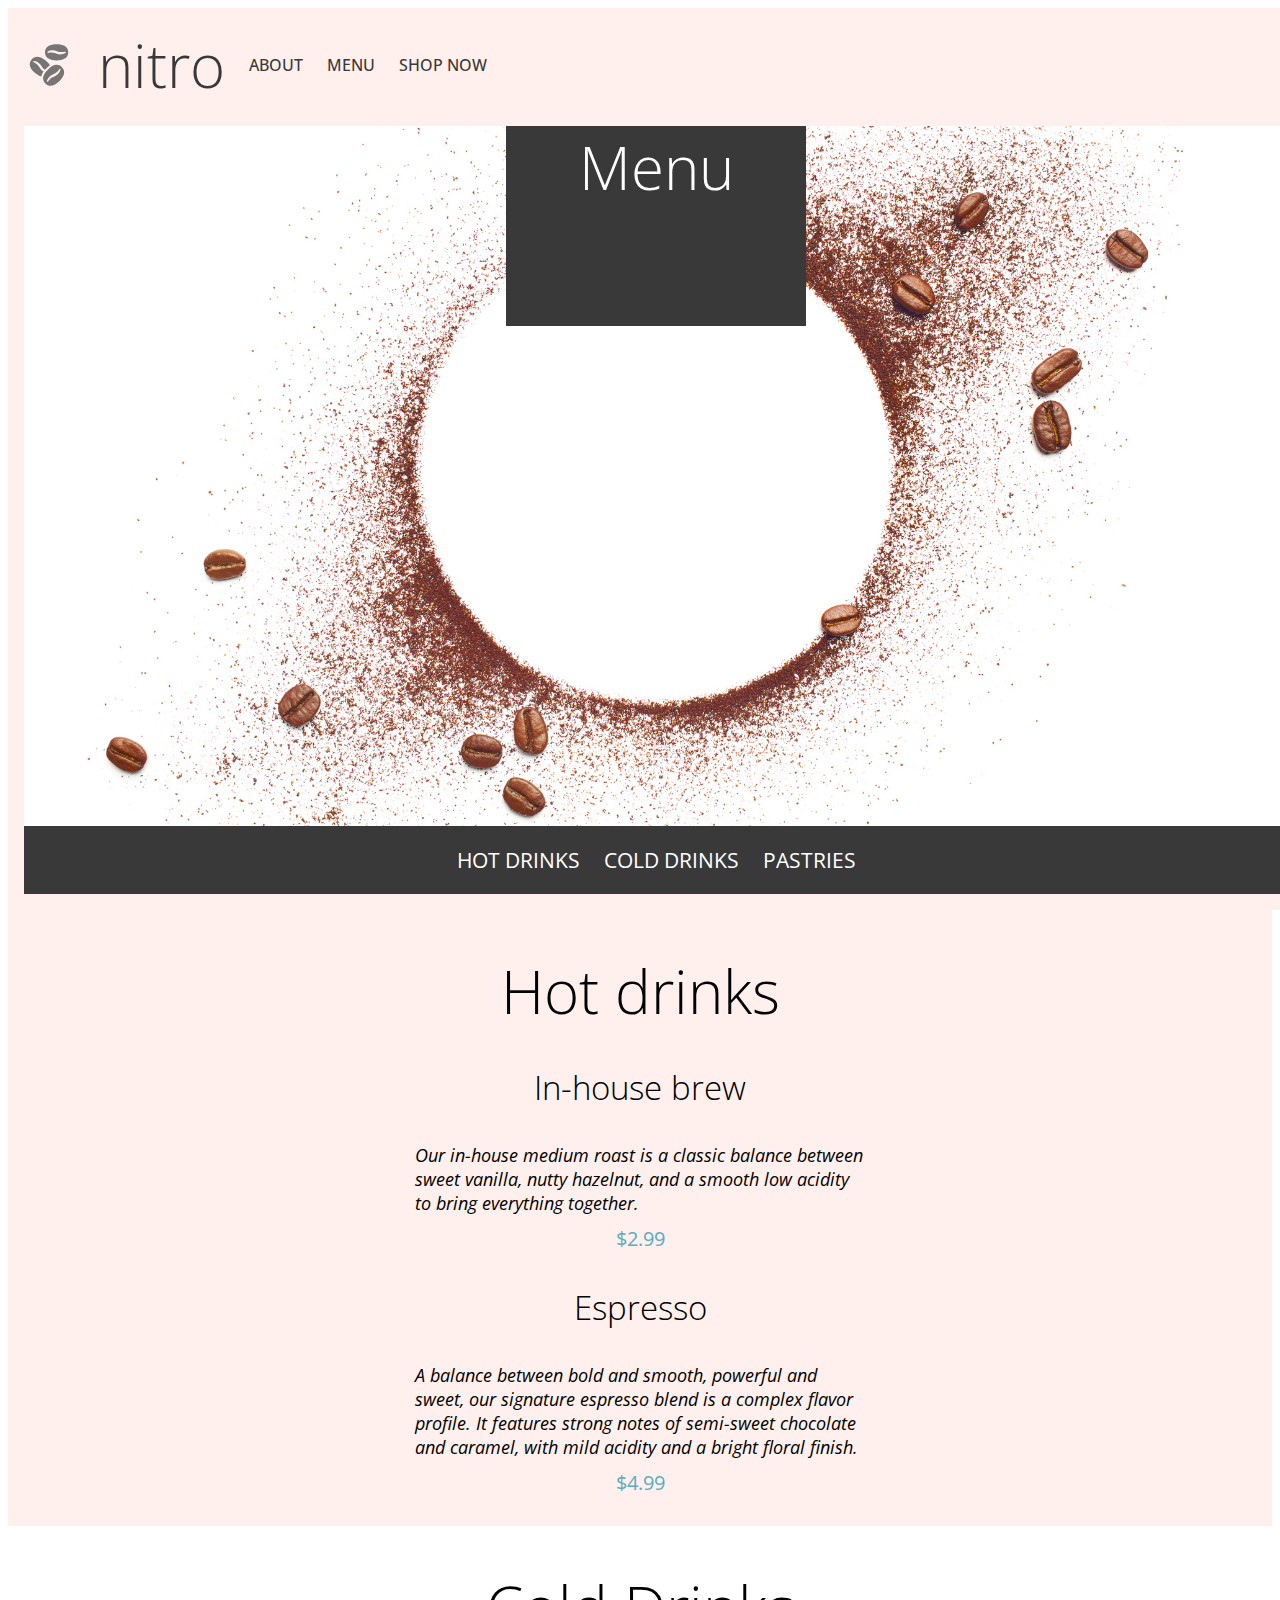
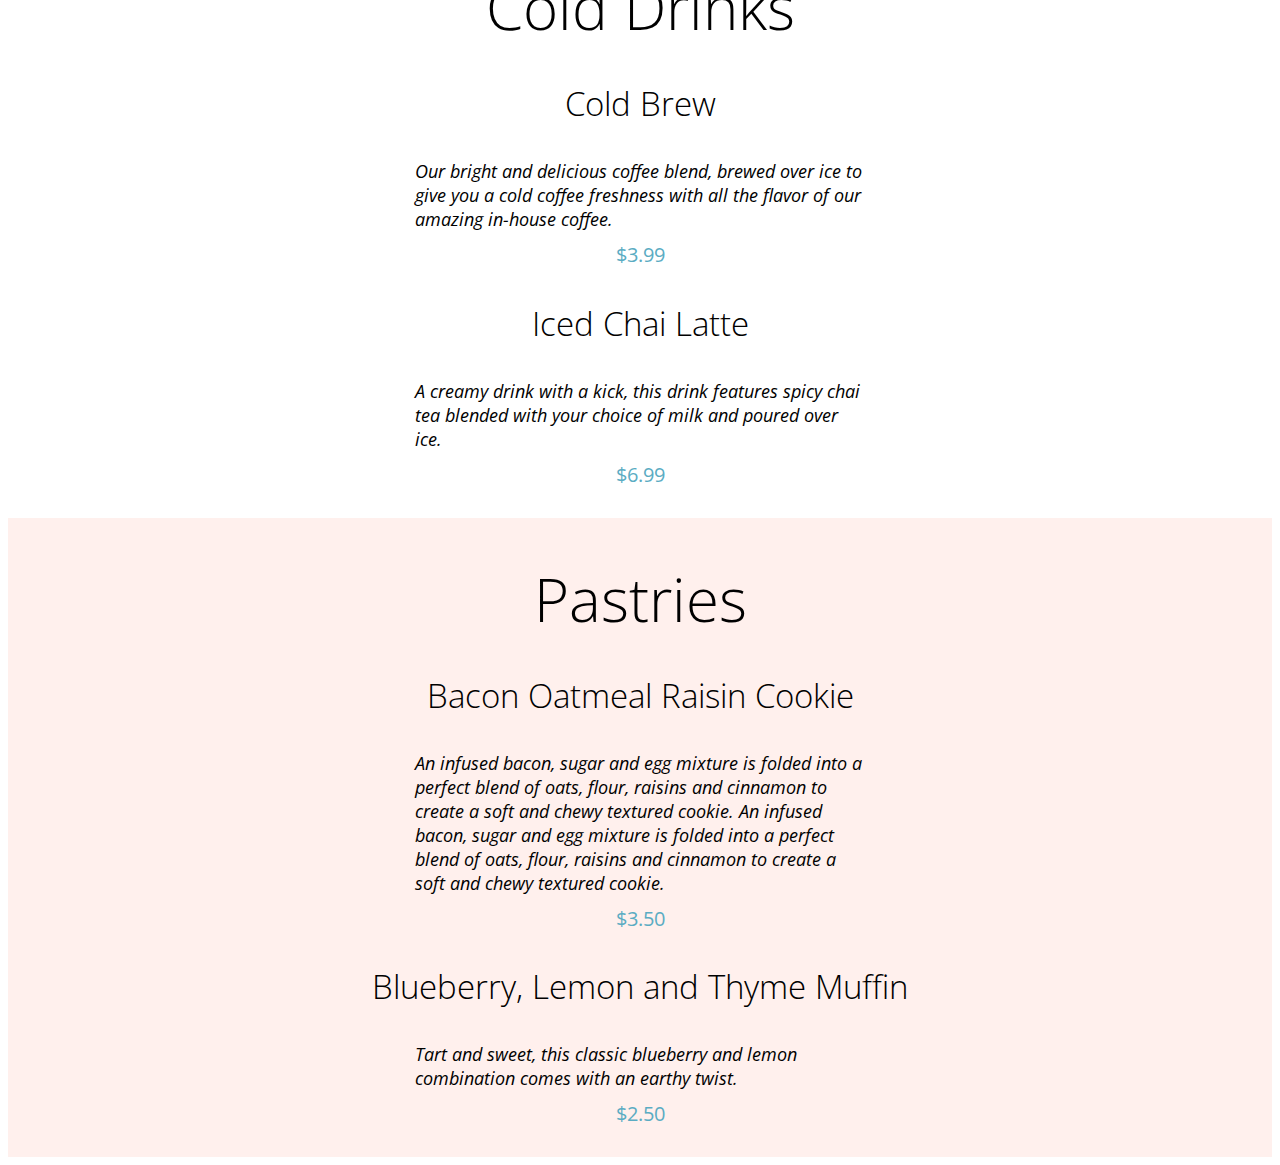
==== commit e2fa0e7a: "section item changes" ====
--- a/pages/menu.html
+++ b/pages/menu.html
@@ -79,7 +79,7 @@
           create a soft and chewy textured cookie.
         </p>
         <p class="menu__price menu__price--pastries">$3.50</p>
-        <h3>Blueberry, Lemon and Thyme Muffin</h3>
+        <h3 class="menu__subheading">Blueberry, Lemon and Thyme Muffin</h3>
         <p class="menu__description">
           Tart and sweet, this classic blueberry and lemon combination comes with an earthy twist.
         </p>
--- a/css/menu.css
+++ b/css/menu.css
@@ -84,25 +84,34 @@
 }
 nav > ul > li > a {
   color: white;
-  text-align: center;
+  text-decoration: none;
   font-size: 1.31rem;
 }
-nav_list__links {
-  display: inline-block;
-  text-decoration: none;
+.menu--hot,
+.menu--cold,
+.menu--pastries {
+  width: 100%;
+  display: block;
+  padding: 20px 0;
 }
-nav > ul > li {
-  text-align: center;
-}
+
 .menu--hot {
   background-color: #fff0ed;
-  width: 100%;
-  height: 36.8rem;
 }
+
+.menu--cold {
+  background-color: #fff;
+}
+
+.menu--pastries {
+  background-color: #fff0ed;
+}
+
 .menu__heading {
   font-size: 60px;
   text-align: center;
   font-weight: 300;
+  margin: 20px 0;
 }
 
 .menu__subheading {
@@ -110,34 +119,19 @@
   font-size: 2.06rem;
   font-weight: 300;
 }
+
 .menu__description {
   font-style: italic;
   text-align: left;
-  width: 12.5rem;
-  display: block;
   width: 450px;
   font-size: 1.125rem;
   font-weight: 400;
+  margin: 0 auto; /* Centers the text block */
 }
+
 .menu__price {
   color: #5bacc3;
   text-align: center;
   font-size: 1.25rem;
+  margin: 10px auto;
 }
-
-.menu--cold {
-  background-color: #fff;
-  width: 100%;
-  height: 32.8rem;
-}
-.menu--pastries {
-  background-color: #fff0ed;
-}
-.menu__price--blueberry > h3 {
-  font-weight: 700;
-}
-.menu__price > .menu--pastries {
-  background-color: #fff0ed;
-  width: 100%;
-  height: 36.8rem;
-}
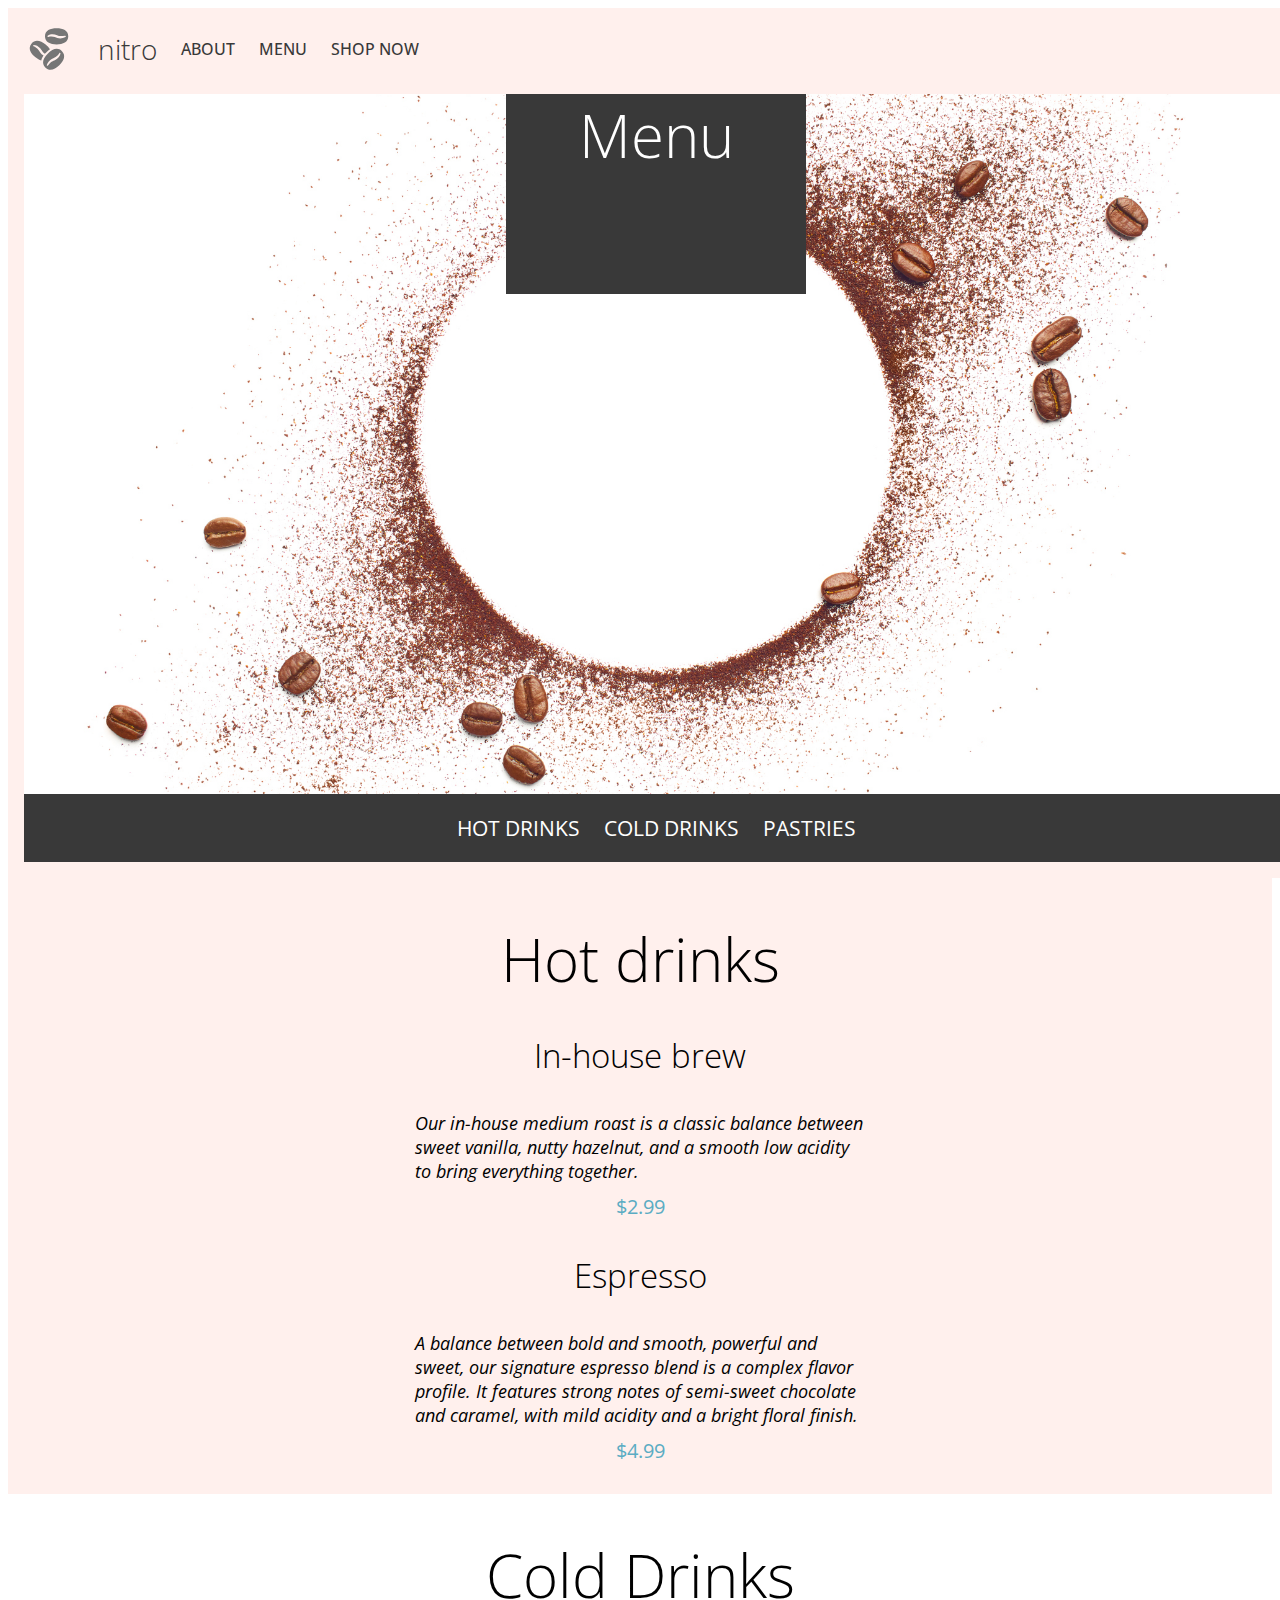
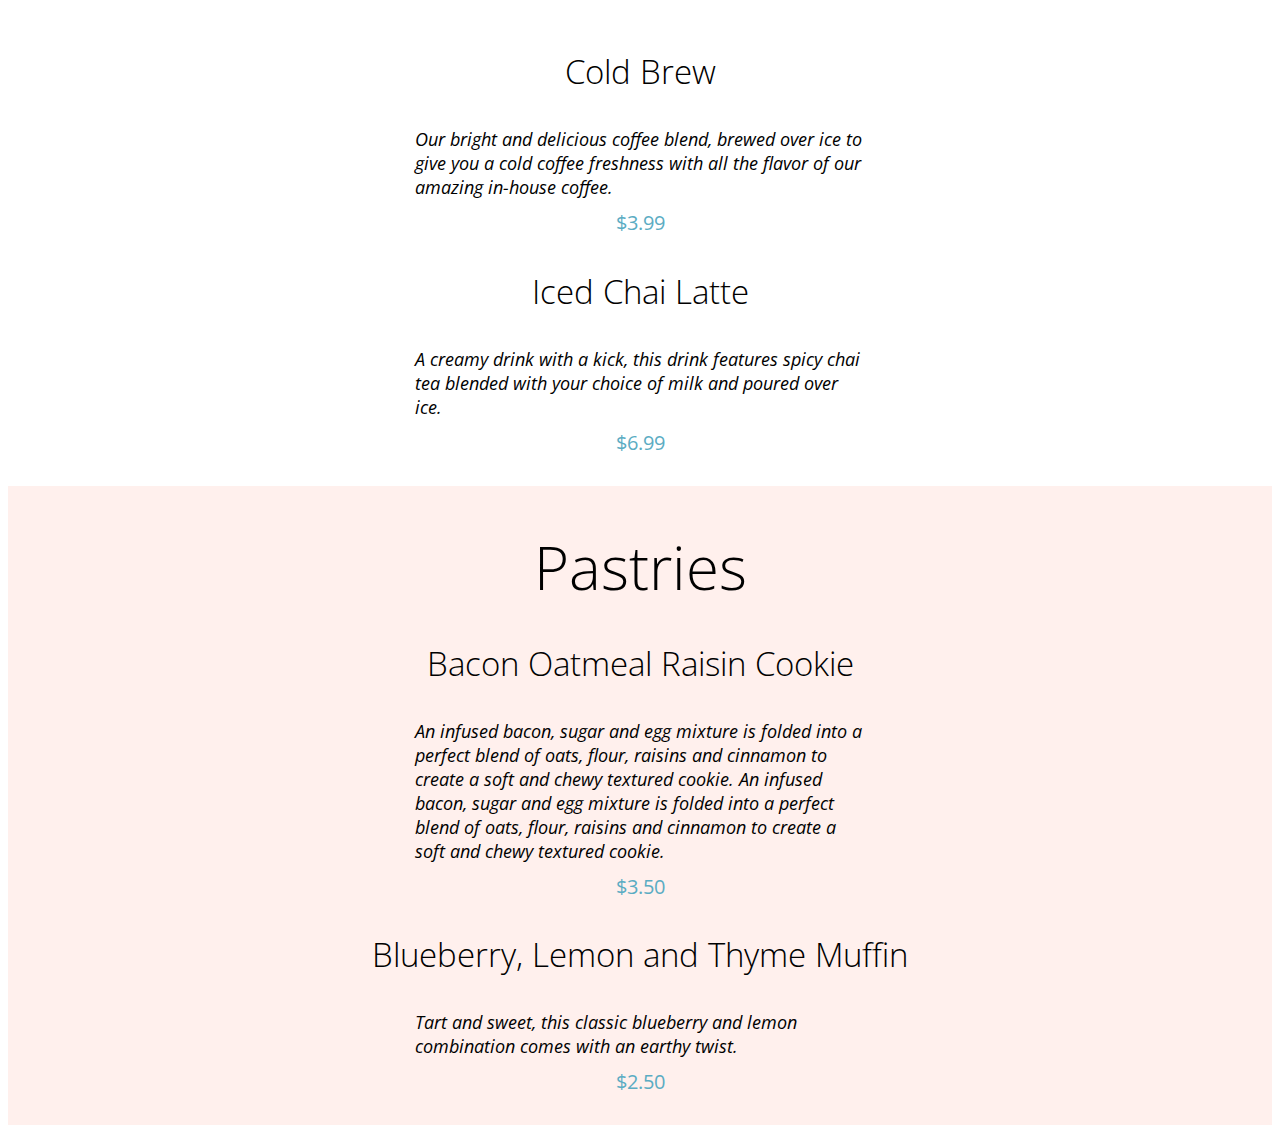
==== commit 3c59aa5b: "landing html hero content changes" ====
--- a/pages/menu.html
+++ b/pages/menu.html
@@ -19,10 +19,10 @@
         src="../assets/coffee-beans-logo-and-footer.svg"
         alt="coffee-beans-logo"
       />
-      <h1 class="header__title" href="nitro">nitro</h1>
+      <h1 class="header__title" href="../index.html">nitro</h1>
       <nav class="nav-lists">
         <div class="nav_list__links">
-          <li><a class="nav-list__link " href="#about">ABOUT</a></li>
+          <li><a class="nav-list__link " href="../index.html">ABOUT</a></li>
           <li><a class="nav-list__link heading__menu" href="#menu">MENU</a></li>
           <li><a class="nav-list__link"href=#Shop-Now">SHOP NOW</a></li>
         </div>
--- a/css/menu.css
+++ b/css/menu.css
@@ -12,11 +12,11 @@
   vertical-align: middle;
 }
 .header__title {
+  font-size: 1.75rem;
   color: #393939;
   font-weight: 300;
   margin: 0;
   display: inline-block;
-  font-size: 3.75rem;
   vertical-align: middle;
 }
 .background {
